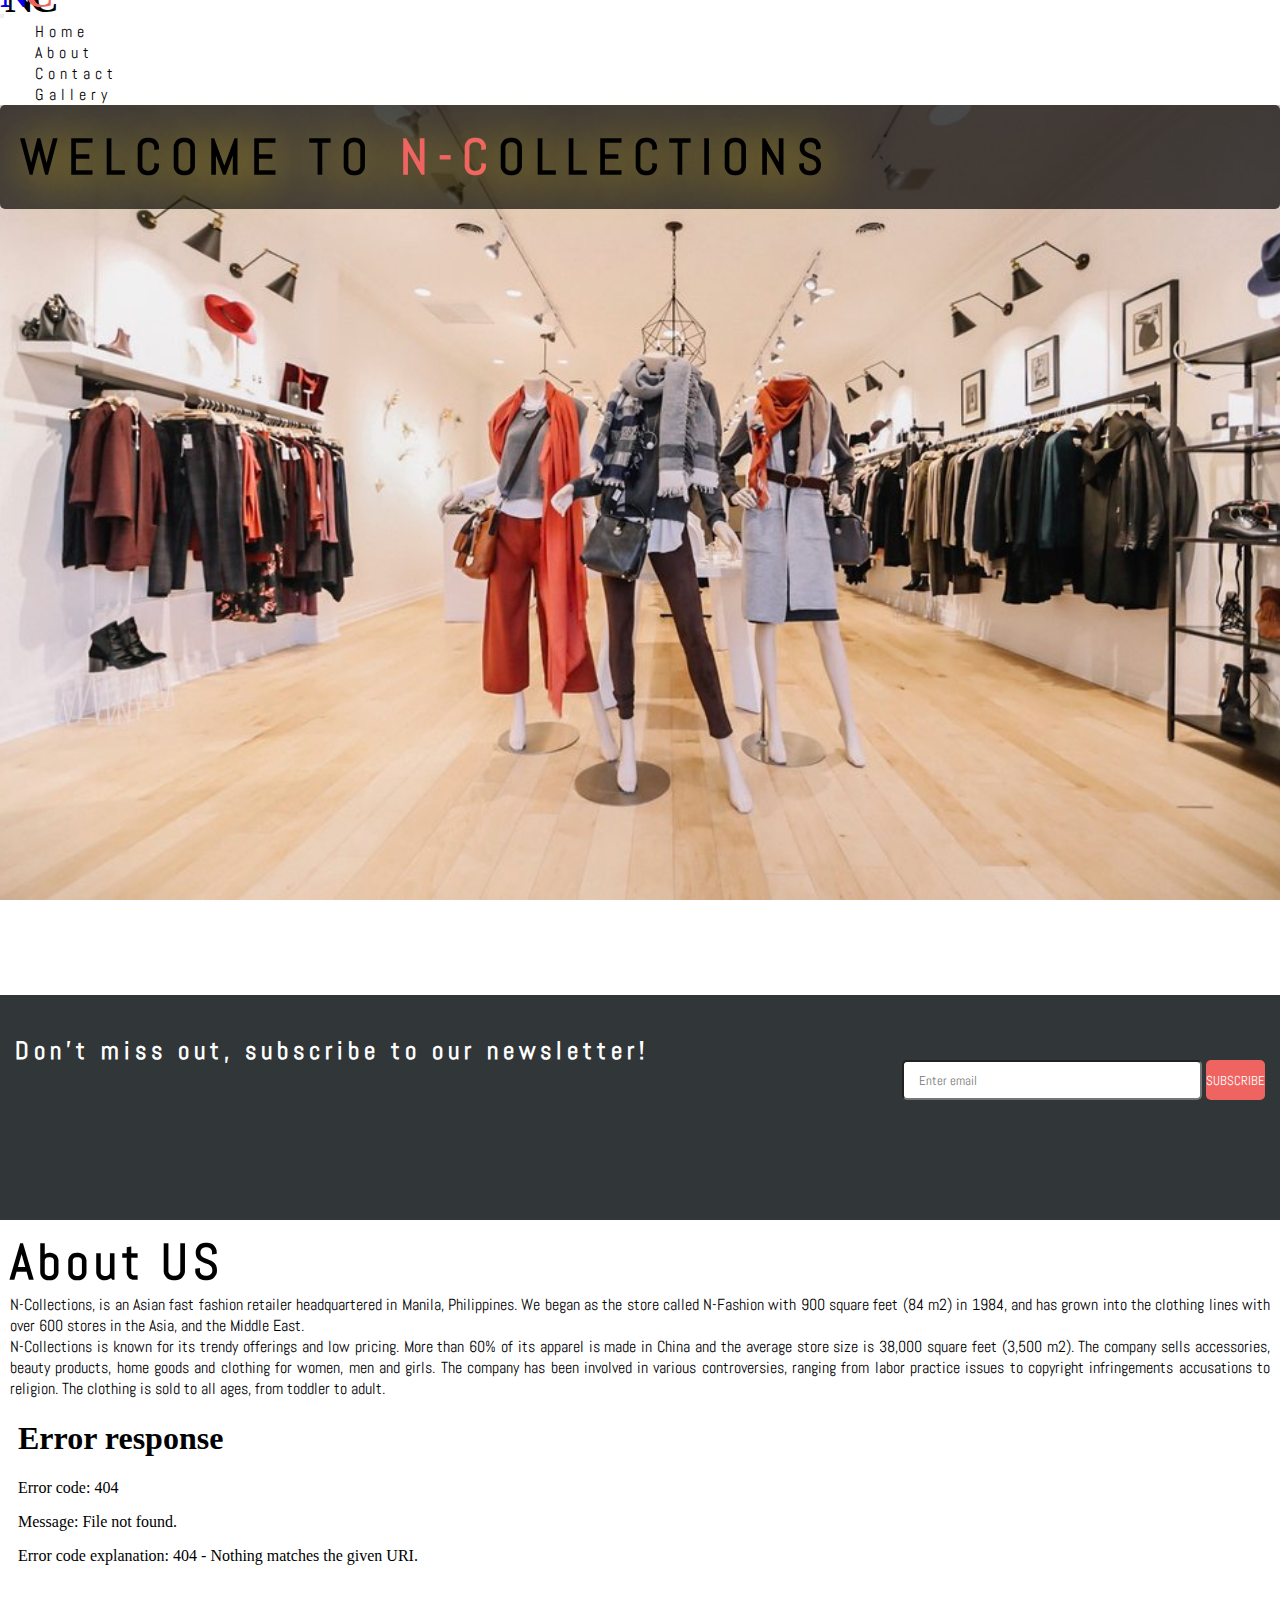
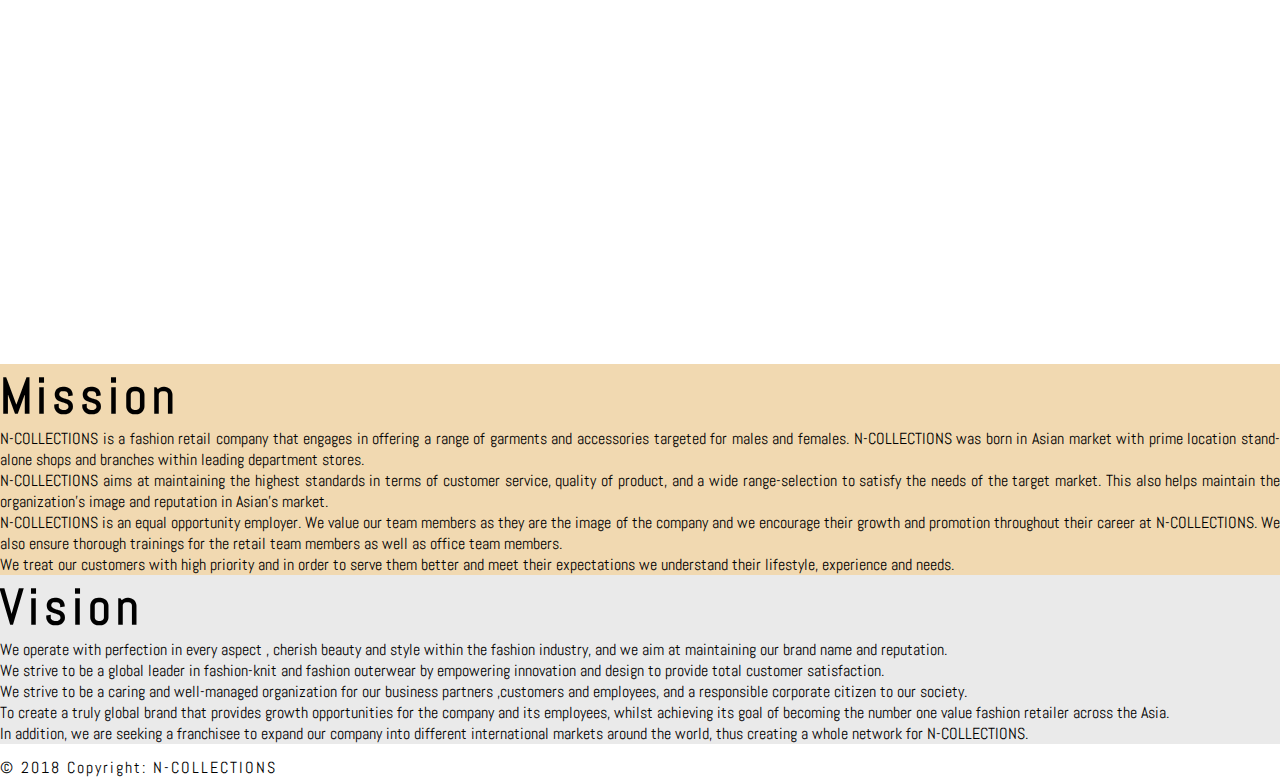
==== about.html @ 5a3eb025 "Capstone 1" ====
<!DOCTYPE html>
<html>
<head>
	<meta charset="utf-8">
    <meta name="viewport" content="width=device-width, initial-scale=1, shrink-to-fit=no">	
    <title> NC-Colletion About </title>
    <link rel="icon" type="image/jpg/png" href="assets/images/fashion/ncLogo.jpg">
	<link rel="stylesheet" href="https://stackpath.bootstrapcdn.com/bootstrap/4.1.3/css/bootstrap.min.css" integrity="sha384-MCw98/SFnGE8fJT3GXwEOngsV7Zt27NXFoaoApmYm81iuXoPkFOJwJ8ERdknLPMO" crossorigin="anonymous">
	<link rel="stylesheet" href="https://use.fontawesome.com/releases/v5.5.0/css/all.css" integrity="sha384-B4dIYHKNBt8Bc12p+WXckhzcICo0wtJAoU8YZTY5qE0Id1GSseTk6S+L3BlXeVIU" crossorigin="anonymous">
	<link href="https://fonts.googleapis.com/css?family=Roboto|Abel|Trajan|Sackers+Gothic|Tondo|Raleway|Palace+Script+MT|Sassoon" rel="stylesheet">
	<link rel="stylesheet" href="https://cdnjs.cloudflare.com/ajax/libs/animate.css/3.7.0/animate.min.css">
	<link rel="stylesheet" type="text/css" href="assets/css/styles.css">
</head>

<body>
	<nav class="navbar navbar-expand-lg bg-dark navbar-dark fixed-top">
		<a class="navbar-brand" href="index.html"><span class="nLogo">N</span><span class="brandName">C</span></a>
		<button class="navbar-toggler" type="button" data-toggle="collapse" data-target="#navbarLinks">
			<span class="navbar-toggler-icon icon"></span>
		</button>
		<div class="collapse navbar-collapse" id="navbarLinks">
			<ul class="navbar-nav ml-auto text-uppercase">
				<li class="nav-item"><a class="nav-link" href="home.html">Home</a></li>
				<li class="nav-item active"><a class="nav-link" href="about.html">About</a></li>
				<li class="nav-item"><a class="nav-link" href="contacts.html">Contact</a></li>
				<li class="nav-item"><a class="nav-link" href="gallery.html">Gallery</a></li>
			</ul>
		</div>
	</nav> 	<!--end of navigation bar-->

	<div class="container-fluid animated zoomIn delay-1s landing-page-about">
		<div class="container-fluid">
			<div class="d-flex justify-content-center align-items-center" style="height: 100vh;">
				<div class="welcome-about animated zoomIn delay-2s">
					<h1 class="text-uppercase text-light">WELCOME TO <span style="color:#EF6461;">N-C</span>OLLECTIONS</h1>
				</div>
			</div>		
		</div>
	</div>	

	<section id="quote"><!--qoute and form -->
		<div class="container">
			<h1 class="pt-4 animated bounceInRight delay-2s">Don’t miss out, subscribe to our newsletter!</h1>
			<form id="form"> 
				<input type="email" id="email"placeholder="Enter email" required="true">
				</a></button>
				<button type="submit" id="submit" class="btn button_1"><a href="https://www.freecodecamp.com/email-submit"></a> Subscribe</button>
			</form>
		</div>
	</section> <!--end of qoute and form -->

	<section class="about-us">
		<div class="container">
			<div class="row">
				<div class="col-sm-6 col-md-6 mt-5 col-lg-6">
					<h1>About US</h1>
					<p>N-Collections, is an Asian fast fashion retailer headquartered in Manila, Philippines. We began as the store called N-Fashion with 900 square feet (84 m2) in 1984, and has grown into the clothing lines with over 600 stores in the Asia, and the Middle East.</p>

					<p>N-Collections is known for its trendy offerings and low pricing. More than 60% of its apparel is made in China and the average store size is 38,000 square feet (3,500 m2). The company sells accessories, beauty products, home goods and clothing for women, men and girls. The company has been involved in various controversies, ranging from labor practice issues to copyright infringements accusations to religion. The clothing is sold to all ages, from toddler to adult.</p>
				</div>
					<div class="col-sm-6 col-md-6 mt-3 mb-5">
							<div class="embed-responsive embed-responsive-16by9 mt-5 mb-5">
								<iframe width="729" height="550" src="assets/video/vidd.mp4" frameborder="0" allow="accelerometer; encrypted-media; gyroscope; picture-in-picture" allowfullscreen></iframe>
							</div>
						<!-- <div class="embed-responsive embed-responsive-16by9 mt-5 mb-5">
							<iframe width="729" height="550" src="https://www.youtube.com/embed/I_ZffS-QOJw" frameborder="0" allow="accelerometer; autoplay; encrypted-media; gyroscope; picture-in-picture" allowfullscreen></iframe>
						</div> -->

					</div>
			</div>
		</div>
	</section>

	<section>		
		<div class="container mt-5">
			<div class="row">
				<div id="mission" class="col-sm-6 col-md-6 " >
					<h1 class="mt-5">Mission</h1>					
					<p> N-COLLECTIONS is a fashion retail company that engages in offering a range of garments and accessories targeted for males and females.  N-COLLECTIONS was born in Asian market with prime location stand-alone shops and branches within leading department stores.</p>
					<p> N-COLLECTIONS aims at maintaining the highest standards in terms of customer service, quality of product, and a wide range-selection to satisfy the needs of the target market. This also helps maintain the organization’s image and reputation in Asian's market.</p>
					<p> N-COLLECTIONS is an equal opportunity employer. We value our team members as they are the image of the company and we encourage their growth and promotion throughout their career at  N-COLLECTIONS.  We also ensure thorough trainings for the retail team members as well as office team members.</p>
					<p>We treat our customers with high priority and in order to serve them better and meet their expectations we understand their lifestyle, experience and needs.</p>
				</div> <!-- Mission -->

				<div id="vision" class="col-sm-6 col-md-6 ">
					<h1 class="mt-5">Vision</h1>
					<p>We operate with perfection in every aspect , cherish beauty and style within the fashion industry, and we aim at maintaining our brand name and 	reputation.</p>
					<p>We strive to be a global leader in fashion-knit and fashion outerwear by empowering innovation and design to provide total customer satisfaction.</p>
					<p>We strive to be a caring and well-managed organization for our business partners ,customers and employees, and a responsible corporate citizen to our society.</p>
					<p>To create a truly global brand that provides growth opportunities for the company and its employees, whilst achieving its goal of becoming the number one value fashion retailer across the Asia.</p>
					<p>In addition, we are seeking a franchisee to expand our company into different international markets around the world, thus creating a whole network for  N-COLLECTIONS.</p>
				</div> <!-- Vission -->			
			</div>			
		</div>
	</section>


	<!-- Footer -->
	<footer class="page-footer font-small pt-5">
	    <!-- Footer Elements -->
	    <div class="container-fluid">
	      <!-- Grid row-->
	       <div class="row">
	        <!-- Grid column -->
	        	<div class="col-sm-6 pt-5 pb-3 bg-dark d-flex justify-content-center align-items-center">
		          	<div class="mb-3 social-icon">	          
		            <!-- Facebook -->
		            	<a href="https://facebook.com" class="fb-ic" title="Facebook" target="_blank
			            ">
			              <i class="fab fa-facebook-f fa-lg white-text mr-md-5 mr-3 fa-2x"> </i>
			            </a>
			            <!-- Twitter -->
			            <a href="https://twitter.com" class="tw-ic" title="Twitter" target="_blank
			            ">
			            <i class="fab fa-twitter fa-lg white-text mr-md-5 mr-3 fa-2x"> </i>
			            </a>
			            <!-- Google +-->
			            <a href="https://plus.google.com/" 	class="gplus-ic" title="Google+" target="_blank
			            ">
			            <i class="fab fa-google-plus-g fa-lg white-text mr-md-5 mr-3 fa-2x"> </i>
			            </a>
			            <!--Linkedin -->
			            <a href="https://www.linkedin.com/" class="li-ic" title="Linkedin" target="_blank
			            ">
			            <i class="fab fa-linkedin-in fa-lg white-text mr-md-5 mr-3 fa-2x"> </i>
			            </a>
			            <!--Instagram-->
			            <a href="https://www.instagram.com/" class="ins-ic" title="Instagram" target="_blank
			            ">
			            <i class="fab fa-instagram fa-lg white-text mr-md-5 mr-3 fa-2x"> </i>
	           			 </a>
			            <!--Pinterest-->
			            <a href="https://www.pinterest.ph/" class="pin-ic" title="Pinterest" target="_blank
	            		">
	             		<i class="fab fa-pinterest fa-lg white-text fa-2x"> </i>
	           			 </a>
	         		 </div>
	        	</div><!-- Grid column -->
			    <div class="col-sm-6 footer-copyright bg-dark pt-5 pb-3">
			    	<p class="text-light footer-content text-center">© 2018 Copyright: N-COLLECTIONS</p>
			    </div><!-- Copyright -->
	     	</div> <!-- Grid row-->
	    </div><!-- Footer Elements -->
	</footer><!-- Footer -->

	<script src="https://code.jquery.com/jquery-3.3.1.slim.min.js" integrity="sha384-q8i/X+965DzO0rT7abK41JStQIAqVgRVzpbzo5smXKp4YfRvH+8abtTE1Pi6jizo" crossorigin="anonymous"></script>
	<script src="https://cdnjs.cloudflare.com/ajax/libs/popper.js/1.14.3/umd/popper.min.js" integrity="sha384-ZMP7rVo3mIykV+2+9J3UJ46jBk0WLaUAdn689aCwoqbBJiSnjAK/l8WvCWPIPm49" crossorigin="anonymous"></script>
	<script src="https://stackpath.bootstrapcdn.com/bootstrap/4.1.3/js/bootstrap.min.js" integrity="sha384-ChfqqxuZUCnJSK3+MXmPNIyE6ZbWh2IMqE241rYiqJxyMiZ6OW/JmZQ5stwEULTy" crossorigin="anonymous"></script>
</body>
</html>
---- assets/css/styles.css ----
* {
	font-family: Abel, Helvetica, serif;
	margin: 0;
	padding: 0;
	box-sizing: border-box;
}

p {
	color:#000;
	font-size: 16px;
}

h1 {
	font-size: 50px;
	letter-spacing: 5px;
}

h5 {
	font-size: 25px;
	letter-spacing: 5px;
}

a {
	text-decoration: none;
}

.button_1 a {
	text-decoration: none; 
	color: #fff;
}

i {
	color: #000;
	padding: 5px;
}

.landing-page {
	background: url('../images/Fashion-1/car6.jpeg')no-repeat fixed center center;
	-webkit-background-size: cover;
	-moz-background-size:cover;
	-o-background-size:cover;
	background-size: cover;
	height: 100vh;
	position: relative;
	max-width: 100%;
}

.landing-page h1 {
	color: #fff;
	font-size: 70px;
	letter-spacing: 10px;
	text-shadow: 5px 5px 50px gold;
}

.landing-page a {
	color: #fff;
	border: 2px solid #fff;
	/*text-shadow: 2px 5px 10px gold;*/
}

.landing-page a:hover {
	color: #fff;
	border: 2px solid #fff;
	background: tomato;
}

/*.navbar {
	background: #fff;
}*/

.navbar .nav-link {
	color: #000;
	margin-left: 35px;
	font-family: Abel, serif;
	letter-spacing: 5px;
}

.nLogo {
	font-family: Sassoon,serif;
	font-size: 40px;
	position: absolute;
	margin-top: -30px;
	text-shadow: 5px 5px #000;
	font-weight: bold;
}

.brandName {
	font-family: Sassoon, serif;
	color: #EF6461;
	font-size: 40px;
	position: absolute;
	margin-top: -30px;
	letter-spacing: 5px;
	position: absolute;
	margin-left: 25px;
	text-shadow: 5px 5px #000;
	font-weight: bold;
}

/*quote & forms*/
#quote{
	padding: 15px;
	margin-top: -10px;
	color: #fff;
	background: #313638;
	height: 25vh;
	width: 100%;
}

#quote h1{
	float: left;
	font-size: 25px;
	margin-top:25px;
}

#quote form{
	margin-top:50px;
	float: right;	
}

#quote input[type="email"]{
	padding: 15px;
	height: 40px;
	width: 300px;	
	border-radius: 5px;
}

.button_1 {
	height: 40px;
	margin-top: -4px;
	background: #EF6461;	
	border: 0;
	color: #fff;
	font-family: Abel, sans-serif;
	border-radius: 5px;
	text-transform: uppercase;
}

.button_1:hover {
	-moz-box-shadow: 0 0 10px #EF6461;
	-webkit-box-shadow: 0 0 10px #EF6461;
	box-shadow: 0 0 10px #EF6461;
}

.buttonHome:hover {
	-moz-box-shadow: 0 0 10px #EF6461;
	-webkit-box-shadow: 0 0 10px #EF6461;
	box-shadow: 0 0 10px #EF6461;
}

.longLine {
	background: #48D1CC;
	width: 40%;
	height: 1px;
}


.title {
	font-size: 40px;
	margin:50px 0;
	text-align: center;
	text-transform: uppercase;
}

.cardImage {
	height: 80%;
	width: 100%;
}

.card {
	margin-top: 30px;
}

.carol-slide {
	height: 100vh;
}

/*About Section*/
.landing-page-about {
	background: url('../images/Fashion-1/about.jpeg') no-repeat center center fixed;
	-webkit-background-size: cover;
	-moz-background-size:cover;
	-o-background-size:cover;
	background-size: cover;
	height: 100vh;	
}

.about-us {
	padding: 10px;
	text-align: justify;
	height: 100%;
	background: #fff;
}

.About-US p {
	text-align: justify;
	padding: 5px;
}

.welcome-about {
	background: rgba(0,0,0,.7);
	padding: 20px;
	border-radius: 5px;
}

.welcome-about h1 {
	font-size: 50px;
	letter-spacing: 10px;
	text-shadow: 5px 5px 50px gold;
}

#mission {
	background-color: rgba(228,179,99,.5);
	/*background-color: rgba(228,179,99,.5);*/
	/*height: 100%;*/
	text-align: justify;
}

#vision {
	/*background-color: rgba(239,100,97,.5);*/
	background: #eaeaea;
	/*height: 100%;*/
	/*background: #fff;*/
	text-align: justify;
}



/* contact us section*/
.contactUs-section {
	/*background: #EDEBE5;*/
	background: url('../images/Fashion-1/contact.jpeg')no-repeat fixed center center;
	-webkit-background-size: cover;
	-moz-background-size:cover;
	-o-background-size:cover;
	background-size: cover;
	height: 100vh;
}

.contactUs-section h1 {
	margin: 50px 0;
	font-size: 55px;
	text-transform: uppercase;	
	padding-top: 40px;
	color:#fff;
}

.contactUs-section p {
	color:#fff;
	font-size: 18px;
}

.box1 {
	background: rgba(228,179,99,.7);
	 height: 50vh; 
	 color:#fff;
}

.box2 {
	background: rgba(239,100,97,.7);
	height: 50vh;
	color:#fff;
}

.box3 {
	background: rgba(228,179,99,.7);
	height: 50vh;
	color:#fff;
}

.fas {
	height: 50px;
	width: 50px;
	margin-left:45%;
	color: #313638;
}

.formSection {
	background: #fff;
}

.contactUs-section-map {
	height: auto;
	/*background: #E8E9EB;*/
}

.embed-responsive-100x400px{
  padding-bottom: 400px;
  height: auto;
}

/*gallery section*/
.gallery-section {
	background: #E8E9EB;
	margin-top: 50px;
}

.modal-size {
	max-width: 30%;
}

.title {
	padding: 40px;
	/*text-transform: uppercase;*/
	font-weight: bold;
}

.galleryImg{
	/*height: 330px;
	width: 350px;*/
	border: 1px solid lightgrey;
	margin-top: 0;
	border-radius: 5px;	
}

.galleryImg:hover {
	-webkit-transform: rotate(-7deg);
	-moz-transform: rotate(-7deg);
	-o-transform: rotate(-7deg);
}

/**reviews section*/
.reviews-section {
	height: auto;
}

#logo_image_student{
	border-radius: 100%;
	max-width: 100%;
	height: auto;
}

.social-icon {
	/*margin-left: 35%;*/
	font-size:10px;
}

.fab {
	/*color: rgba(157, 213, 242, 1);*/
	color: #48D1CC;
}

.footer-copyright {
	color: #FFFAFA;
	/*background-color: rgba(38, 42, 51, .8);*/
	font-size: 15px;
	letter-spacing: 2px;
}


.hot {
	color: red;
	font-weight: bold;
}









/***********************Media Queries******************************************/
@media (max-width: 550px) {
	body {
		display: block;
	}

	.landing-page {
		background: url('../images/Fashion-1/car6.jpeg')no-repeat fixed center center;
		-webkit-background-size: cover;
		-moz-background-size:cover;
		-o-background-size:cover;
		background-size: cover;
		height: 100vh;
	}

	.landing-page h1 {
		font-size: 20px;
		letter-spacing: 5px;
		color: #fff;
		/*margin-left: 25px;*/
	}

	.landing-page a {
		color: #fff;
		border: 2px solid #fff;
		/*margin-left: 60px;*/
	}


	#quote{
		height: 300px;
		width: 100%;
		display: block;
	}

	#quote h1, /*For quotes and forms*/
	#quote form,
	#boxes .box,
	#quote button,
	.about-us{
		float: none;
		text-align: center;
		margin-left: 0;
		padding: 0;
		margin-top: 10px;
	}

	#quote button{
		display: block;
		width: 100%;
		margin-top: 5px;
	}

	#quote form {
		margin-top: 40px;
	}

	#quote form input[type="email"]{
		width: 100%;		
	}


	#quote h1 {
		font-size: 18px;
	}

	.carol-slide {
		height: 445px;
	}

	/*Mission and Vision part*/
	.about-us {
		text-align: justify;
		height: auto;
		background: #fff;
	}

	#mission {
		background: #fff;		
		background-color: rgba(228,179,99,.5);
		height: auto;
		text-align: justify;
	}

	#vision {
		background-color: rgba(239,100,97,.5);
		height: auto;
		background: #eaeaea;
		text-align: justify;
	}

	.about-us h1 {
		margin: 30px 0;
		text-transform: uppercase;
		text-align: center;
	}

	.landing-page-about {
		background: url('../images/mag/aboutSmall.jpg') no-repeat center center fixed;
		-webkit-background-size: cover;
		-moz-background-size:cover;
		-o-background-size:cover;
		height: 100vh;	
	}

	.welcome-about {
		/*border:2px solid #fff;*/
		/*background: rgba(0,0,0,.7);*/
		border-radius: 5px;
		margin-left: 0;
		text-align: justify;
		/*padding: 20px;*/
	}

	.welcome-about h1 {
		font-size: 15px;
		letter-spacing: 1px;
		text-shadow: 5px 5px 50px gold;
	}

	/* contact us section*/
	.contactUs-section {
		/*background: #EDEBE5;*/
		height: auto;
		display: block;
		max-width: 100%;
		margin-left: 0;
		padding: 0;
	}

	.box {
		height: auto;
		padding-bottom: 15px;
	}

	.box1 {
		background: rgba(228,179,99,.7);
		color:#fff;
	}

	.box2 {		
		color:#fff;
	}

	.box3 {
		background: rgba(228,179,99,.7);
		color:#fff;	
	}

	.contactUs-section h1 {
		font-size: 40px;
		margin-left: 0;
		margin-top: 30px;
		padding: 50px;
	}

	.contactUs-section p {
		font-size: 20px;
		margin-left: 0;
		padding: 0;
	}

	.contactUs-section .fas {
		margin-left:45%;
		color: #313638;
	}

	#logo_image_student{
		/*width: 0%;
		height: 30%;
		margin: 10px 25%;*/
		max-width: 100%;
		height: auto;
	}

	.section-d {
		margin-top: 20px;		
		margin-left: 0;
		padding: 0;
	}

	.gallery-section {
		margin-top: 20px;

	}

	.modalText {
		font-size: 15px;
	}

	.modal-content {
		width: 100%;
	}

	.modal-size {
		max-width: 100%;
	}

	.social-icon {
		font-size: 10px;
	}
}







/************************************************************************/

@media (width: 768px) {

	.carousel {
		height: 100%;
	}

	.carousel-item {
		height: auto;
	}

	#quote{
		height: 250px;
		width: 100%;
	}

	#quote h1, /*For quotes and forms*/
	#quote form,
	#boxes .box,
	#quote button,
	.about-us{
		float: none;
		text-align: center;
		margin-left: 0;
		padding: 0;
	}

	#quote button{
		width: 100%;
		margin-top: 10px;
	}

	#quote form input[type="email"]{
		width: 100%;
		margin-top: -30px;
	}

	#quote h1 {
		margin-top:20px;
	}


	/* contact us section*/
	.contactUs-section {
		/*background: #EDEBE5;*/
		height: 100%;
		display: block;
		max-width: 100%;
		margin-left: 0;
		padding: 50px;
	}

	.contactUs-section h1 {
		font-size: 40px;
		margin-left: 0;
		margin-top: 50px;
		padding: 60px 0;
	}

	.contactUs-section p {
		font-size: 20px;
		margin-left: 0;
		padding: 0;
		height: auto;
	}

	.box1 {
		background: rgba(228,179,99,.7);
		 height: 30vh; 
		 color:#fff;
		 margin-top: -50px;		
	}

	.box2 {		
		margin-top: -150px;	
		height: 30vh; 
		color:#fff;
		margin-top: -50px;		
	}

	.box3 {
		background: rgba(228,179,99,.7);
		height: 30vh; 
		color:#fff;
		margin-top: -50px;	;		
	}

	.fas {
		height: 50px;
		width: 50px;
		margin-top: 10px;
		margin-left:45%;
		color: #313638;
	}

	.fab {
		font-size:8px;
		margin-left: 0;
		padding: 0;
	}

}

/*************1050***********************/
/*@media (min-width: 1024px) {
*/
	/*quote & forms*/
	/*#quote{
		color: #fff;
		background: #313638;
		height: 300px;
		width: 100%;
		display: flex;	
	}

	#quote h1{
		width: 50%;
		font-size: 35px;
		text-align: justify;
		justify-content: center;
		margin-top: 75px;
		float: left;
		display: flex;	
	}

	#quote form{
		float: right;	
		margin-top: 100px;	
	}

	#quote input[type="email"]{
		height: 40px;
		border-radius: 5px;
	}

	#quote button{
		float: none;
	}
}*/
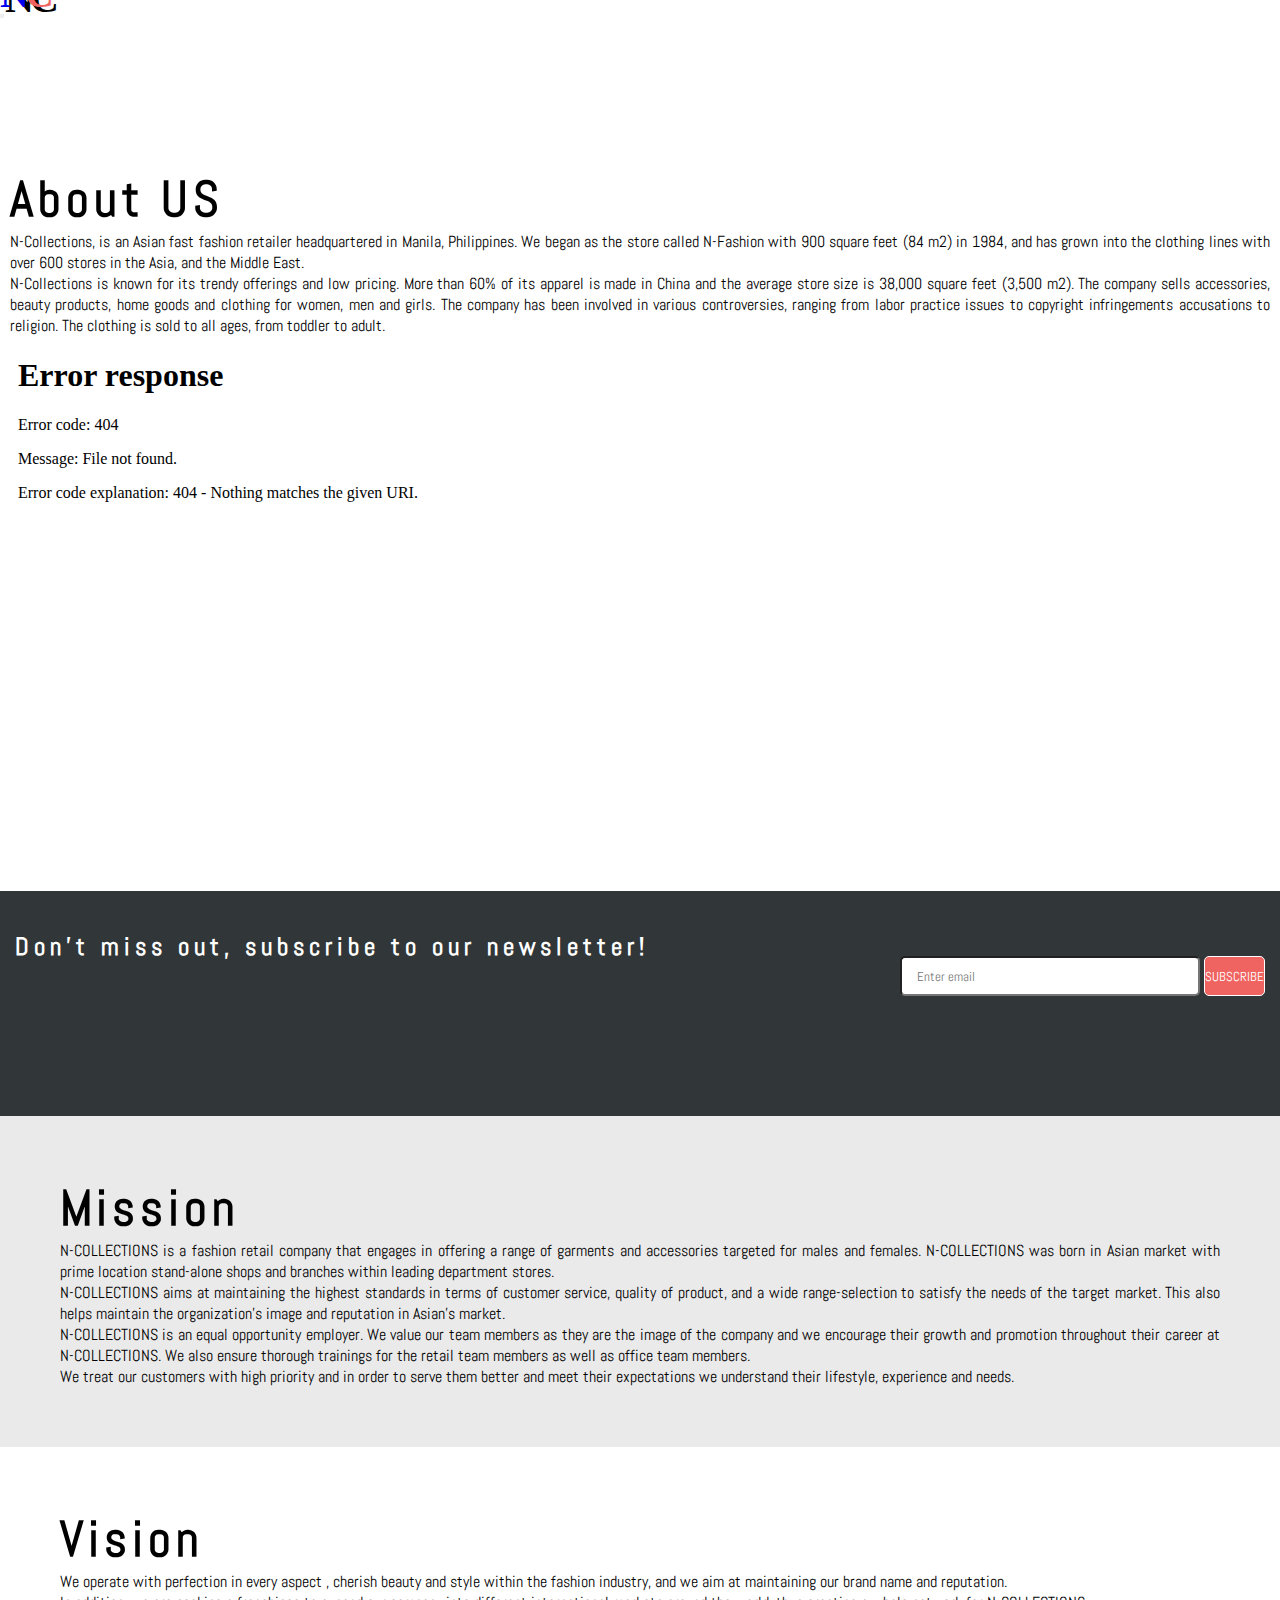
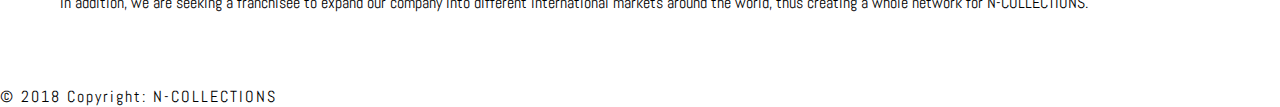
==== commit 11b17c11: "Worked on responsiveness of the page" ====
--- a/about.html
+++ b/about.html
@@ -10,6 +10,7 @@
 	<link href="https://fonts.googleapis.com/css?family=Roboto|Abel|Trajan|Sackers+Gothic|Tondo|Raleway|Palace+Script+MT|Sassoon" rel="stylesheet">
 	<link rel="stylesheet" href="https://cdnjs.cloudflare.com/ajax/libs/animate.css/3.7.0/animate.min.css">
 	<link rel="stylesheet" type="text/css" href="assets/css/styles.css">
+	<link rel="stylesheet" href="css/animate.css">
 </head>
 
 <body>
@@ -19,16 +20,16 @@
 			<span class="navbar-toggler-icon icon"></span>
 		</button>
 		<div class="collapse navbar-collapse" id="navbarLinks">
-			<ul class="navbar-nav ml-auto text-uppercase">
+			<ul class="navbar-nav ml-auto">
 				<li class="nav-item"><a class="nav-link" href="home.html">Home</a></li>
 				<li class="nav-item active"><a class="nav-link" href="about.html">About</a></li>
 				<li class="nav-item"><a class="nav-link" href="contacts.html">Contact</a></li>
 				<li class="nav-item"><a class="nav-link" href="gallery.html">Gallery</a></li>
 			</ul>
 		</div>
-	</nav> 	<!--end of navigation bar-->
+	</nav>  	<!--end of navigation bar-->
 
-	<div class="container-fluid animated zoomIn delay-1s landing-page-about">
+	<!-- <div class="container-fluid animated zoomIn delay-1s landing-page-about">
 		<div class="container-fluid">
 			<div class="d-flex justify-content-center align-items-center" style="height: 100vh;">
 				<div class="welcome-about animated zoomIn delay-2s">
@@ -36,7 +37,26 @@
 				</div>
 			</div>		
 		</div>
-	</div>	
+	</div>	 -->
+
+
+	<section class="about-us">
+		<div class="container">
+			<div class="row">
+				<div class="col-sm-6 col-md-6 mt-5 col-lg-6 mt">
+					<h1>About US</h1>
+					<p>N-Collections, is an Asian fast fashion retailer headquartered in Manila, Philippines. We began as the store called N-Fashion with 900 square feet (84 m2) in 1984, and has grown into the clothing lines with over 600 stores in the Asia, and the Middle East.</p>
+
+					<p>N-Collections is known for its trendy offerings and low pricing. More than 60% of its apparel is made in China and the average store size is 38,000 square feet (3,500 m2). The company sells accessories, beauty products, home goods and clothing for women, men and girls. The company has been involved in various controversies, ranging from labor practice issues to copyright infringements accusations to religion. The clothing is sold to all ages, from toddler to adult.</p>
+				</div>
+				<div class="col-sm-6 col-md-6 mt-3 mb-5">
+					<div class="embed-responsive embed-responsive-16by9 mt-5 mb-5">
+						<iframe width="729" height="550" src="assets/video/vidd.mp4" frameborder="0" allow="accelerometer; encrypted-media; gyroscope; picture-in-picture" allowfullscreen></iframe>
+					</div>
+				</div>
+			</div>
+		</div>
+	</section>
 
 	<section id="quote"><!--qoute and form -->
 		<div class="container">
@@ -49,46 +69,22 @@
 		</div>
 	</section> <!--end of qoute and form -->
 
-	<section class="about-us">
-		<div class="container">
-			<div class="row">
-				<div class="col-sm-6 col-md-6 mt-5 col-lg-6">
-					<h1>About US</h1>
-					<p>N-Collections, is an Asian fast fashion retailer headquartered in Manila, Philippines. We began as the store called N-Fashion with 900 square feet (84 m2) in 1984, and has grown into the clothing lines with over 600 stores in the Asia, and the Middle East.</p>
-
-					<p>N-Collections is known for its trendy offerings and low pricing. More than 60% of its apparel is made in China and the average store size is 38,000 square feet (3,500 m2). The company sells accessories, beauty products, home goods and clothing for women, men and girls. The company has been involved in various controversies, ranging from labor practice issues to copyright infringements accusations to religion. The clothing is sold to all ages, from toddler to adult.</p>
-				</div>
-					<div class="col-sm-6 col-md-6 mt-3 mb-5">
-							<div class="embed-responsive embed-responsive-16by9 mt-5 mb-5">
-								<iframe width="729" height="550" src="assets/video/vidd.mp4" frameborder="0" allow="accelerometer; encrypted-media; gyroscope; picture-in-picture" allowfullscreen></iframe>
-							</div>
-						<!-- <div class="embed-responsive embed-responsive-16by9 mt-5 mb-5">
-							<iframe width="729" height="550" src="https://www.youtube.com/embed/I_ZffS-QOJw" frameborder="0" allow="accelerometer; autoplay; encrypted-media; gyroscope; picture-in-picture" allowfullscreen></iframe>
-						</div> -->
-
-					</div>
-			</div>
-		</div>
-	</section>
 
 	<section>		
-		<div class="container mt-5">
+		<div class="container-fluid mt-5">
 			<div class="row">
-				<div id="mission" class="col-sm-6 col-md-6 " >
-					<h1 class="mt-5">Mission</h1>					
+				<div id="mission" class="col-lg-7 col-md-6 " >
+					<h1 class="mt-5 text-left">Mission</h1>					
 					<p> N-COLLECTIONS is a fashion retail company that engages in offering a range of garments and accessories targeted for males and females.  N-COLLECTIONS was born in Asian market with prime location stand-alone shops and branches within leading department stores.</p>
 					<p> N-COLLECTIONS aims at maintaining the highest standards in terms of customer service, quality of product, and a wide range-selection to satisfy the needs of the target market. This also helps maintain the organization’s image and reputation in Asian's market.</p>
 					<p> N-COLLECTIONS is an equal opportunity employer. We value our team members as they are the image of the company and we encourage their growth and promotion throughout their career at  N-COLLECTIONS.  We also ensure thorough trainings for the retail team members as well as office team members.</p>
 					<p>We treat our customers with high priority and in order to serve them better and meet their expectations we understand their lifestyle, experience and needs.</p>
 				</div> <!-- Mission -->
 
-				<div id="vision" class="col-sm-6 col-md-6 ">
+				<div id="vision" class="col-lg-5 col-md-6">
 					<h1 class="mt-5">Vision</h1>
-					<p>We operate with perfection in every aspect , cherish beauty and style within the fashion industry, and we aim at maintaining our brand name and 	reputation.</p>
-					<p>We strive to be a global leader in fashion-knit and fashion outerwear by empowering innovation and design to provide total customer satisfaction.</p>
-					<p>We strive to be a caring and well-managed organization for our business partners ,customers and employees, and a responsible corporate citizen to our society.</p>
-					<p>To create a truly global brand that provides growth opportunities for the company and its employees, whilst achieving its goal of becoming the number one value fashion retailer across the Asia.</p>
-					<p>In addition, we are seeking a franchisee to expand our company into different international markets around the world, thus creating a whole network for  N-COLLECTIONS.</p>
+					<p>We operate with perfection in every aspect , cherish beauty and style within the fashion industry, and we aim at maintaining our brand name and reputation.</p>
+					<p>In addition, we are seeking a franchisee to expand our company into different international markets around the world, thus creating a whole network for N-COLLECTIONS.</p>
 				</div> <!-- Vission -->			
 			</div>			
 		</div>
--- a/assets/css/styles.css
+++ b/assets/css/styles.css
@@ -65,14 +65,20 @@
 }
 
 /*.navbar {
-	background: #fff;
+	background: rgba(0,0,0,.7);
 }*/
 
 .navbar .nav-link {
-	color: #000;
-	margin-left: 35px;
+	color: #fff;
 	font-family: Abel, serif;
-	letter-spacing: 5px;
+	font-size: 15px;
+	margin-left: 7px;
+	margin-right: 7px;
+}
+
+.navbar .active {
+	border: 1px solid #fff;
+	border-radius: 5px;
 }
 
 .nLogo {
@@ -134,6 +140,7 @@
 	font-family: Abel, sans-serif;
 	border-radius: 5px;
 	text-transform: uppercase;
+	border: 1px solid #fff;
 }
 
 .button_1:hover {
@@ -149,7 +156,8 @@
 }
 
 .longLine {
-	background: #48D1CC;
+	/*background: #48D1CC;*/
+	background: #EF6461;
 	width: 40%;
 	height: 1px;
 }
@@ -190,6 +198,7 @@
 	text-align: justify;
 	height: 100%;
 	background: #fff;
+	margin-top: 50px;
 }
 
 .About-US p {
@@ -210,18 +219,21 @@
 }
 
 #mission {
-	background-color: rgba(228,179,99,.5);
+	/*background-color: rgba(228,179,99,.5);*/
+	background: #eaeaea;
 	/*background-color: rgba(228,179,99,.5);*/
 	/*height: 100%;*/
 	text-align: justify;
+	padding: 60px;
 }
 
 #vision {
 	/*background-color: rgba(239,100,97,.5);*/
-	background: #eaeaea;
+	/*background: #eaeaea;*/
 	/*height: 100%;*/
-	/*background: #fff;*/
+	background: #fff;
 	text-align: justify;
+	padding: 60px;
 }
 
 
@@ -229,7 +241,7 @@
 /* contact us section*/
 .contactUs-section {
 	/*background: #EDEBE5;*/
-	background: url('../images/Fashion-1/contact.jpeg')no-repeat fixed center center;
+	background: url('../images/Fashion-1/car0.jpeg')no-repeat fixed center center;
 	-webkit-background-size: cover;
 	-moz-background-size:cover;
 	-o-background-size:cover;
@@ -295,9 +307,9 @@
 	margin-top: 50px;
 }
 
-.modal-size {
-	max-width: 30%;
-}
+/*.modal-size {
+	max-width: 50%;
+}*/
 
 .title {
 	padding: 40px;
@@ -312,12 +324,12 @@
 	margin-top: 0;
 	border-radius: 5px;	
 }
-
+/*
 .galleryImg:hover {
 	-webkit-transform: rotate(-7deg);
 	-moz-transform: rotate(-7deg);
 	-o-transform: rotate(-7deg);
-}
+}*/
 
 /**reviews section*/
 .reviews-section {
@@ -337,7 +349,7 @@
 
 .fab {
 	/*color: rgba(157, 213, 242, 1);*/
-	color: #48D1CC;
+	color: #EF6461;
 }
 
 .footer-copyright {
@@ -555,9 +567,6 @@
 		width: 100%;
 	}
 
-	.modal-size {
-		max-width: 100%;
-	}
 
 	.social-icon {
 		font-size: 10px;
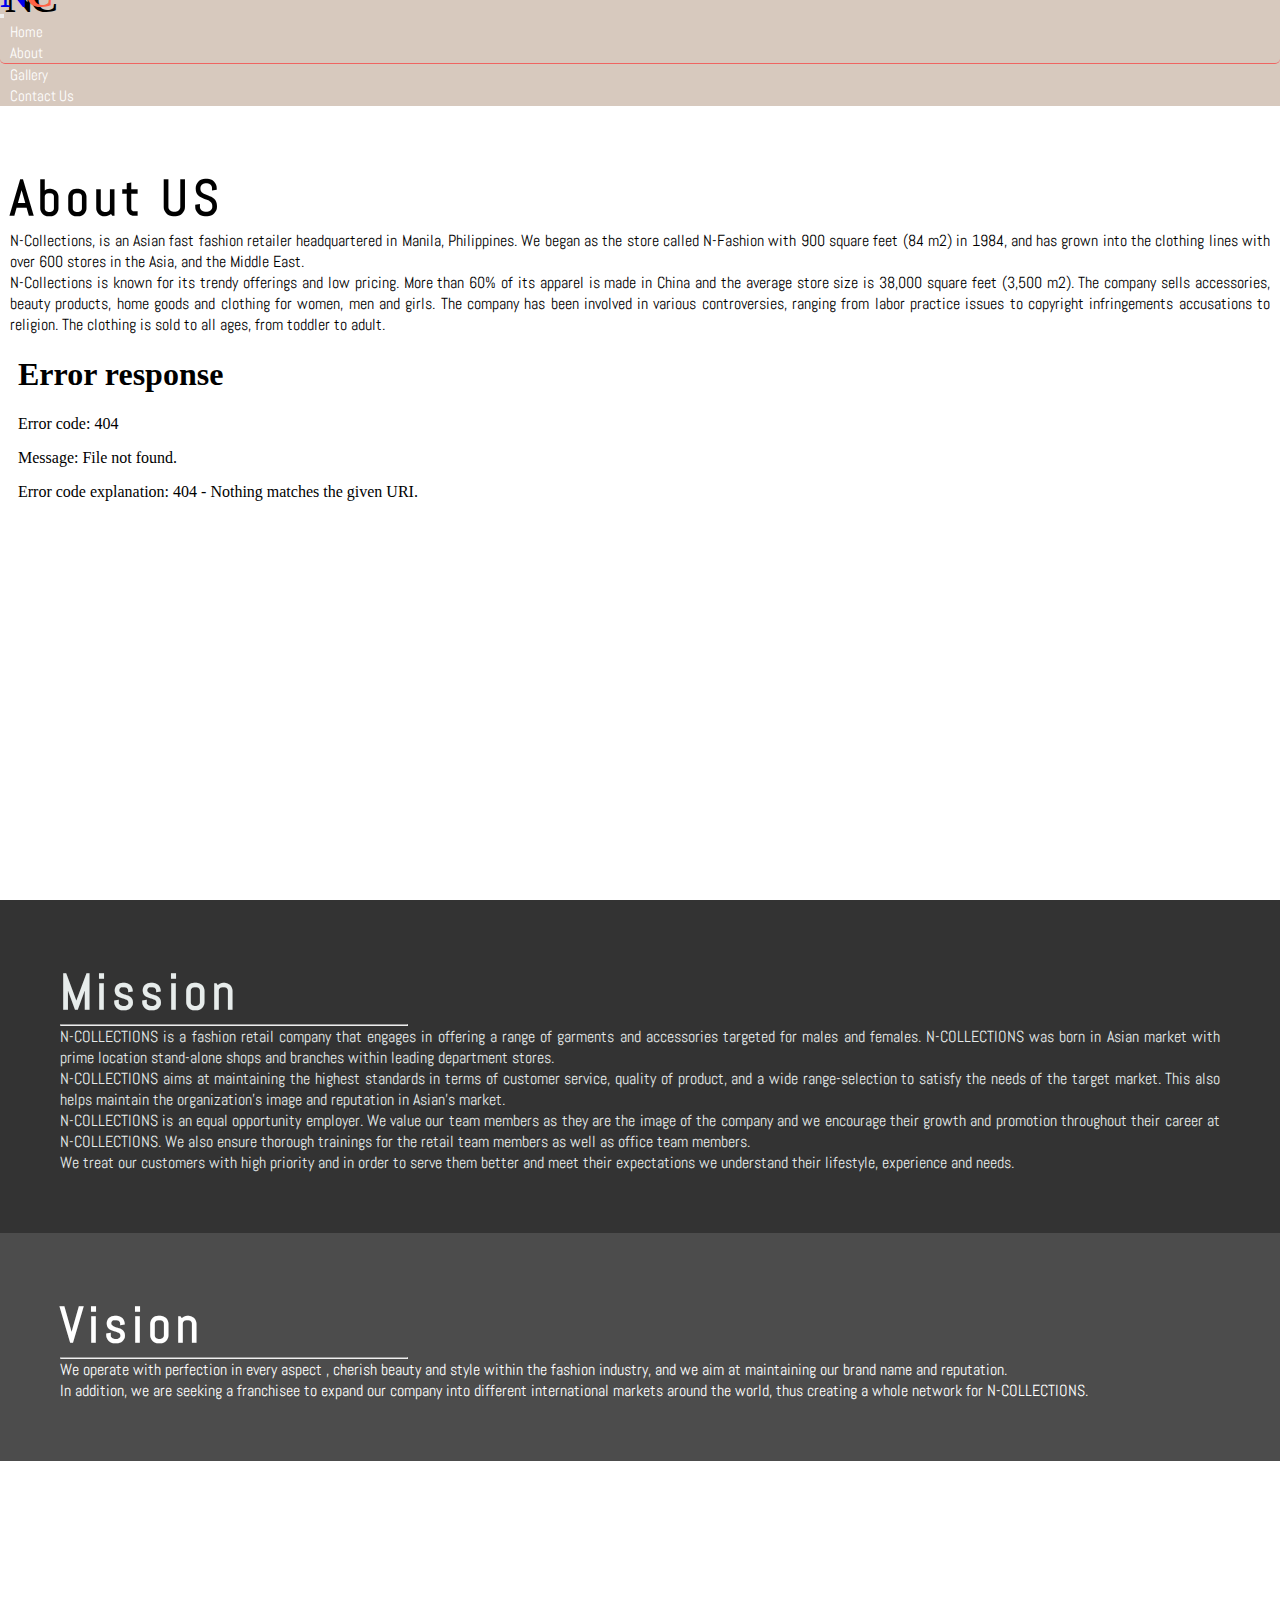
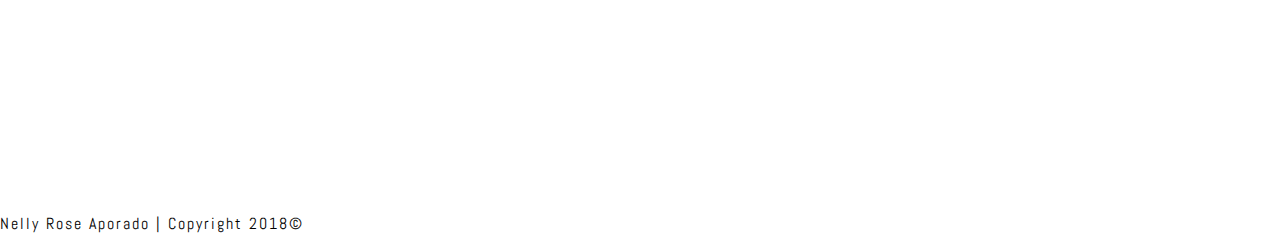
==== commit f8dc1005: "Added styles and responsiveness" ====
--- a/about.html
+++ b/about.html
@@ -23,8 +23,8 @@
 			<ul class="navbar-nav ml-auto">
 				<li class="nav-item"><a class="nav-link" href="home.html">Home</a></li>
 				<li class="nav-item active"><a class="nav-link" href="about.html">About</a></li>
-				<li class="nav-item"><a class="nav-link" href="contacts.html">Contact</a></li>
 				<li class="nav-item"><a class="nav-link" href="gallery.html">Gallery</a></li>
+				<li class="nav-item"><a class="nav-link" href="contacts.html">Contact Us</a></li>
 			</ul>
 		</div>
 	</nav>  	<!--end of navigation bar-->
@@ -58,7 +58,7 @@
 		</div>
 	</section>
 
-	<section id="quote"><!--qoute and form -->
+	<!-- <section id="quote">
 		<div class="container">
 			<h1 class="pt-4 animated bounceInRight delay-2s">Don’t miss out, subscribe to our newsletter!</h1>
 			<form id="form"> 
@@ -67,14 +67,28 @@
 				<button type="submit" id="submit" class="btn button_1"><a href="https://www.freecodecamp.com/email-submit"></a> Subscribe</button>
 			</form>
 		</div>
-	</section> <!--end of qoute and form -->
+	</section>  --><!--end of qoute and form -->
+	<!-- <section class="mini_about_section">
+		<div class="container">
+			<div class="row">
+				<div class="col-sm-6 col-md-12 col-lg-6 text-dark mt-3">
+					<h4><strong>Design</strong> & <strong>Travel</strong></h4>
+				</div>
+				<div class="col-sm-6 text-dark">
+					<!-- <h3>N-Collections</h3> -->
+					<!--<p class="mt-3"><strong>N-Collections</strong> celebrates artists, designers, and entrepreneurs while exploring the history of design through travel.</p>					
+				</div>
+			</div>
+		</div>
+	</section> -->
 
 
-	<section>		
-		<div class="container-fluid mt-5">
+	<section class="misvis">		
+		<div class="container-fluid">
 			<div class="row">
 				<div id="mission" class="col-lg-7 col-md-6 " >
-					<h1 class="mt-5 text-left">Mission</h1>					
+					<h1 class="mt-5 text-left">Mission</h1>	
+					<hr class="longLine mb-5">				
 					<p> N-COLLECTIONS is a fashion retail company that engages in offering a range of garments and accessories targeted for males and females.  N-COLLECTIONS was born in Asian market with prime location stand-alone shops and branches within leading department stores.</p>
 					<p> N-COLLECTIONS aims at maintaining the highest standards in terms of customer service, quality of product, and a wide range-selection to satisfy the needs of the target market. This also helps maintain the organization’s image and reputation in Asian's market.</p>
 					<p> N-COLLECTIONS is an equal opportunity employer. We value our team members as they are the image of the company and we encourage their growth and promotion throughout their career at  N-COLLECTIONS.  We also ensure thorough trainings for the retail team members as well as office team members.</p>
@@ -83,6 +97,7 @@
 
 				<div id="vision" class="col-lg-5 col-md-6">
 					<h1 class="mt-5">Vision</h1>
+					<hr class="longLine mb-5">	
 					<p>We operate with perfection in every aspect , cherish beauty and style within the fashion industry, and we aim at maintaining our brand name and reputation.</p>
 					<p>In addition, we are seeking a franchisee to expand our company into different international markets around the world, thus creating a whole network for N-COLLECTIONS.</p>
 				</div> <!-- Vission -->			
@@ -92,7 +107,7 @@
 
 
 	<!-- Footer -->
-	<footer class="page-footer font-small pt-5">
+	<footer class="page-footer font-small">
 	    <!-- Footer Elements -->
 	    <div class="container-fluid">
 	      <!-- Grid row-->
@@ -133,7 +148,7 @@
 	         		 </div>
 	        	</div><!-- Grid column -->
 			    <div class="col-sm-6 footer-copyright bg-dark pt-5 pb-3">
-			    	<p class="text-light footer-content text-center">© 2018 Copyright: N-COLLECTIONS</p>
+			    	<p class="text-light footer-content text-center">Nelly Rose Aporado | Copyright 2018©</p>
 			    </div><!-- Copyright -->
 	     	</div> <!-- Grid row-->
 	    </div><!-- Footer Elements -->
--- a/assets/css/styles.css
+++ b/assets/css/styles.css
@@ -64,20 +64,19 @@
 	background: tomato;
 }
 
-/*.navbar {
-	background: rgba(0,0,0,.7);
-}*/
+.navbar {
+	background: #D7C9BE;
+}
 
 .navbar .nav-link {
 	color: #fff;
 	font-family: Abel, serif;
 	font-size: 15px;
-	margin-left: 7px;
-	margin-right: 7px;
+	margin: 10px;
 }
 
 .navbar .active {
-	border: 1px solid #fff;
+	border-bottom:  1px solid #EF6461;
 	border-radius: 5px;
 }
 
@@ -92,7 +91,7 @@
 
 .brandName {
 	font-family: Sassoon, serif;
-	color: #EF6461;
+	color: rgb(255,99,71);
 	font-size: 40px;
 	position: absolute;
 	margin-top: -30px;
@@ -134,13 +133,14 @@
 .button_1 {
 	height: 40px;
 	margin-top: -4px;
-	background: #EF6461;	
+	background: rgb(255,99,71);
 	border: 0;
 	color: #fff;
 	font-family: Abel, sans-serif;
 	border-radius: 5px;
 	text-transform: uppercase;
 	border: 1px solid #fff;
+	letter-spacing: 3px;
 }
 
 .button_1:hover {
@@ -158,7 +158,7 @@
 .longLine {
 	/*background: #48D1CC;*/
 	background: #EF6461;
-	width: 40%;
+	width: 30%;
 	height: 1px;
 }
 
@@ -201,6 +201,13 @@
 	margin-top: 50px;
 }
 
+
+.mini_about_section {
+	background: #313638;
+	padding: 50px;
+}
+
+
 .About-US p {
 	text-align: justify;
 	padding: 5px;
@@ -220,28 +227,51 @@
 
 #mission {
 	/*background-color: rgba(228,179,99,.5);*/
-	background: #eaeaea;
+	/*background: #eaeaea;*/
 	/*background-color: rgba(228,179,99,.5);*/
 	/*height: 100%;*/
+	background: rgba(0,0,0,.8);
+	/*background: #5F605E;*/
 	text-align: justify;
 	padding: 60px;
+	color: #E7ECEB;	
+}
+
+#mission > p {
+	color: #E7ECEB;	
 }
 
 #vision {
 	/*background-color: rgba(239,100,97,.5);*/
 	/*background: #eaeaea;*/
 	/*height: 100%;*/
-	background: #fff;
+	background: rgba(0,0,0,.7);
 	text-align: justify;
 	padding: 60px;
-}
+	color: #fff;
+}
+
+#vision > p{
+	color: #fff;
+}
+
+.misvis{
+	background: url('https://images.pexels.com/photos/1036856/pexels-photo-1036856.jpeg?auto=compress&cs=tinysrgb&dpr=2&h=650&w=940')no-repeat fixed center center;
+	-webkit-background-size: cover;
+	-moz-background-size:cover;
+	-o-background-size:cover;
+	background-size: cover;
+	/*background: #eaeaea;*/
+	height: 100vh;
+	color: #2D2D2D;
+	}
 
 
 
 /* contact us section*/
 .contactUs-section {
 	/*background: #EDEBE5;*/
-	background: url('../images/Fashion-1/car0.jpeg')no-repeat fixed center center;
+	background: url('https://images.pexels.com/photos/348530/pexels-photo-348530.jpeg?auto=compress&cs=tinysrgb&dpr=2&h=650&w=940')no-repeat fixed center center;
 	-webkit-background-size: cover;
 	-moz-background-size:cover;
 	-o-background-size:cover;
@@ -249,42 +279,51 @@
 	height: 100vh;
 }
 
-.contactUs-section h1 {
+.contactUs-section h1{
+	margin-top: 100px;
 	margin: 50px 0;
 	font-size: 55px;
 	text-transform: uppercase;	
 	padding-top: 40px;
-	color:#fff;
-}
-
+	color: #fff;
+	/*color:#2E2E2E;*/
+}
+
+.contactUs-section h4 {
+	font-size: 22px;
+	color: #fff;
+}
 .contactUs-section p {
-	color:#fff;
 	font-size: 18px;
+	color: #fff;
 }
 
 .box1 {
-	background: rgba(228,179,99,.7);
-	 height: 50vh; 
-	 color:#fff;
-}
+/*	background: #FBF4C6;*/
+	/*background: rgba(228,179,99,.5);*/
+	background: rgba(0,0,0,.5);
+	 height: 50vh;
+}
+
 
 .box2 {
-	background: rgba(239,100,97,.7);
+	/*background: rgba(239,100,97,.5);*/
+	background: rgba(255,99,71,0.5);
+	/*background: #D7C9BE;*/
 	height: 50vh;
-	color:#fff;
-}
-
-.box3 {
-	background: rgba(228,179,99,.7);
-	height: 50vh;
-	color:#fff;
+}
+
+
+.box3 > p {
+	color: #080808;
 }
 
 .fas {
 	height: 50px;
 	width: 50px;
 	margin-left:45%;
-	color: #313638;
+	/*color: #313638;*/
+	color: #fff;
 }
 
 .formSection {
@@ -349,7 +388,8 @@
 
 .fab {
 	/*color: rgba(157, 213, 242, 1);*/
-	color: #EF6461;
+	/*color: #EF6461;*/
+	color: #fff;
 }
 
 .footer-copyright {
@@ -364,7 +404,6 @@
 	color: red;
 	font-weight: bold;
 }
-
 
 
 
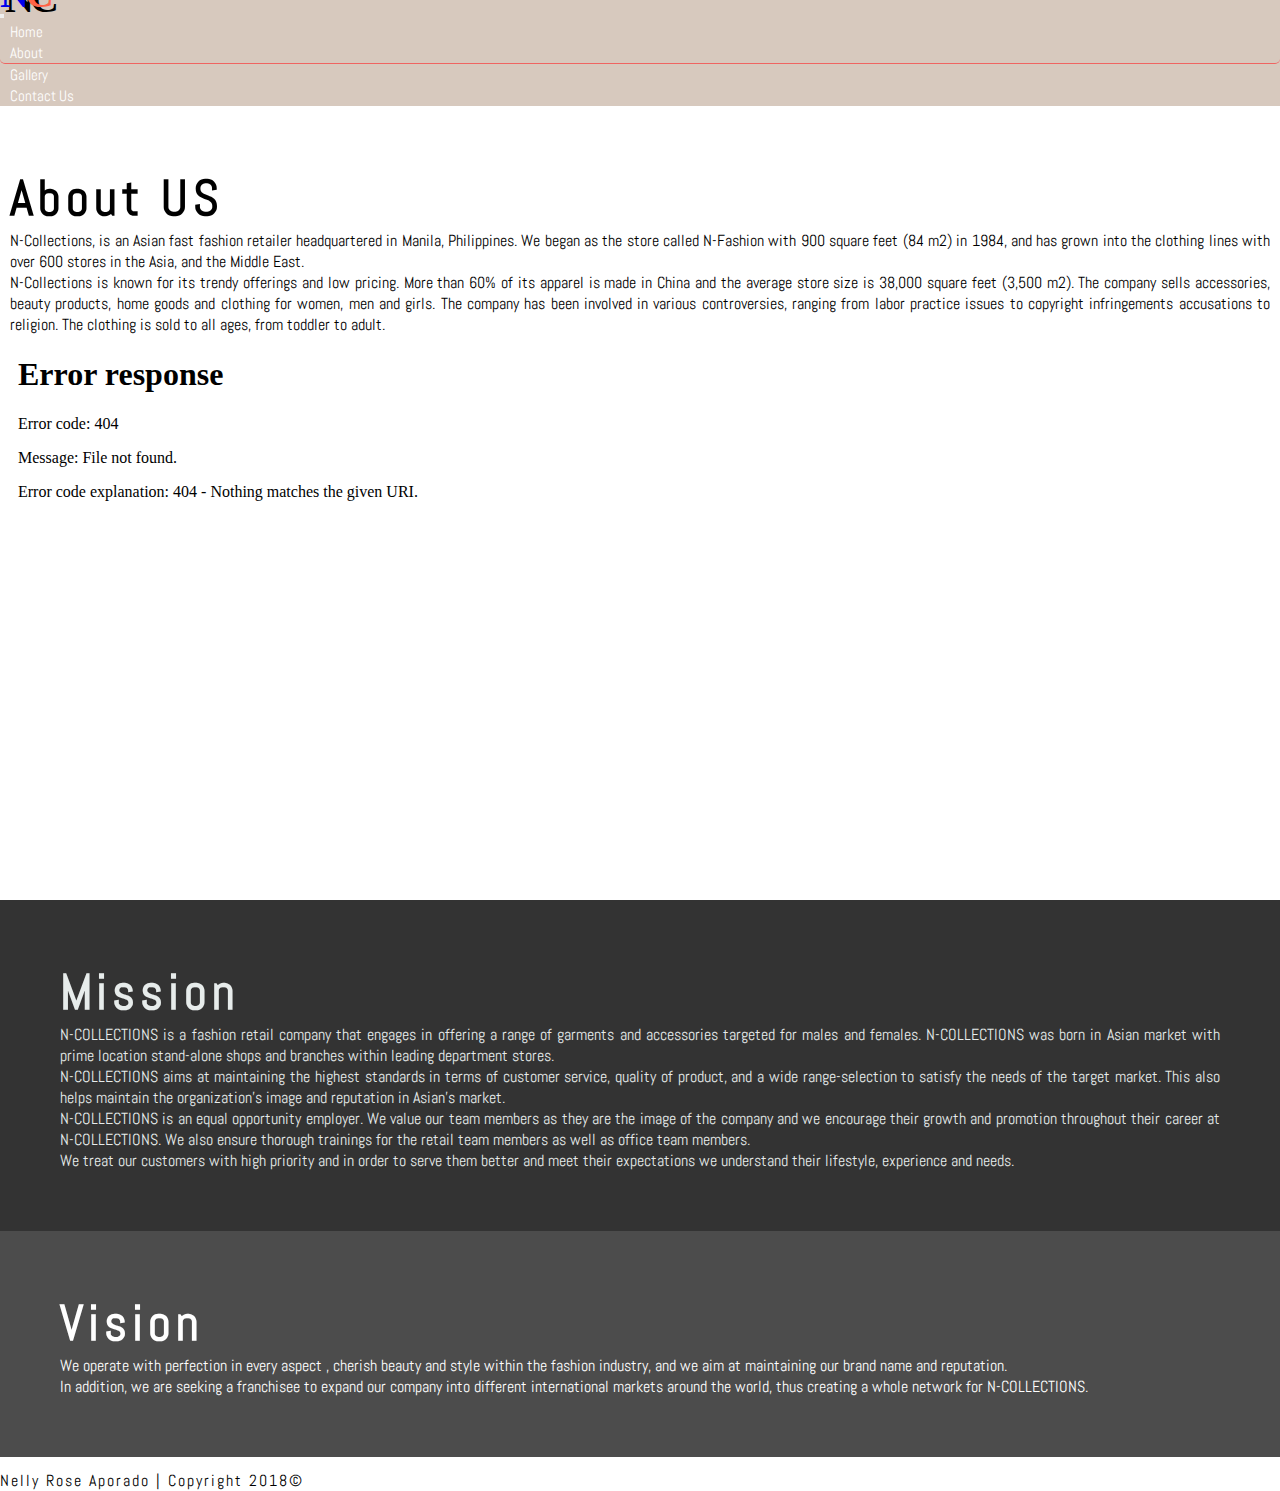
==== commit 5b8b5e8c: "Change some images and cols" ====
--- a/about.html
+++ b/about.html
@@ -43,13 +43,13 @@
 	<section class="about-us">
 		<div class="container">
 			<div class="row">
-				<div class="col-sm-6 col-md-6 mt-5 col-lg-6 mt">
+				<div class="col-sm-12 col-md-12 mt-5 col-lg-6 mt">
 					<h1>About US</h1>
 					<p>N-Collections, is an Asian fast fashion retailer headquartered in Manila, Philippines. We began as the store called N-Fashion with 900 square feet (84 m2) in 1984, and has grown into the clothing lines with over 600 stores in the Asia, and the Middle East.</p>
 
 					<p>N-Collections is known for its trendy offerings and low pricing. More than 60% of its apparel is made in China and the average store size is 38,000 square feet (3,500 m2). The company sells accessories, beauty products, home goods and clothing for women, men and girls. The company has been involved in various controversies, ranging from labor practice issues to copyright infringements accusations to religion. The clothing is sold to all ages, from toddler to adult.</p>
 				</div>
-				<div class="col-sm-6 col-md-6 mt-3 mb-5">
+				<div class="col-sm-12 col-md-12 mt-5 col-lg-6">
 					<div class="embed-responsive embed-responsive-16by9 mt-5 mb-5">
 						<iframe width="729" height="550" src="assets/video/vidd.mp4" frameborder="0" allow="accelerometer; encrypted-media; gyroscope; picture-in-picture" allowfullscreen></iframe>
 					</div>
@@ -86,18 +86,18 @@
 	<section class="misvis">		
 		<div class="container-fluid">
 			<div class="row">
-				<div id="mission" class="col-lg-7 col-md-6 " >
+				<div id="mission" class="col-lg-7 col-md-12 col-sm-12 " >
 					<h1 class="mt-5 text-left">Mission</h1>	
-					<hr class="longLine mb-5">				
+					<!-- <hr class="longLine mb-5">		 -->		
 					<p> N-COLLECTIONS is a fashion retail company that engages in offering a range of garments and accessories targeted for males and females.  N-COLLECTIONS was born in Asian market with prime location stand-alone shops and branches within leading department stores.</p>
 					<p> N-COLLECTIONS aims at maintaining the highest standards in terms of customer service, quality of product, and a wide range-selection to satisfy the needs of the target market. This also helps maintain the organization’s image and reputation in Asian's market.</p>
 					<p> N-COLLECTIONS is an equal opportunity employer. We value our team members as they are the image of the company and we encourage their growth and promotion throughout their career at  N-COLLECTIONS.  We also ensure thorough trainings for the retail team members as well as office team members.</p>
 					<p>We treat our customers with high priority and in order to serve them better and meet their expectations we understand their lifestyle, experience and needs.</p>
 				</div> <!-- Mission -->
 
-				<div id="vision" class="col-lg-5 col-md-6">
+				<div id="vision" class="col-lg-5 col-md-12 col-sm-12">
 					<h1 class="mt-5">Vision</h1>
-					<hr class="longLine mb-5">	
+					<!-- <hr class="longLine mb-5">	 -->
 					<p>We operate with perfection in every aspect , cherish beauty and style within the fashion industry, and we aim at maintaining our brand name and reputation.</p>
 					<p>In addition, we are seeking a franchisee to expand our company into different international markets around the world, thus creating a whole network for N-COLLECTIONS.</p>
 				</div> <!-- Vission -->			
--- a/assets/css/styles.css
+++ b/assets/css/styles.css
@@ -158,7 +158,7 @@
 .longLine {
 	/*background: #48D1CC;*/
 	background: #EF6461;
-	width: 30%;
+	width: 35%;
 	height: 1px;
 }
 
@@ -262,7 +262,7 @@
 	-o-background-size:cover;
 	background-size: cover;
 	/*background: #eaeaea;*/
-	height: 100vh;
+	height: auto;
 	color: #2D2D2D;
 	}
 
@@ -490,16 +490,16 @@
 	}
 
 	#mission {
-		background: #fff;		
-		background-color: rgba(228,179,99,.5);
+		/*background: #fff;	*/	
+		background: rgba(0,0,0,.8);
 		height: auto;
 		text-align: justify;
 	}
 
 	#vision {
-		background-color: rgba(239,100,97,.5);
+		background: rgba(0,0,0,.7);
 		height: auto;
-		background: #eaeaea;
+		/*background: #eaeaea;*/
 		text-align: justify;
 	}
 
@@ -509,13 +509,13 @@
 		text-align: center;
 	}
 
-	.landing-page-about {
+	/*.landing-page-about {
 		background: url('../images/mag/aboutSmall.jpg') no-repeat center center fixed;
 		-webkit-background-size: cover;
 		-moz-background-size:cover;
 		-o-background-size:cover;
 		height: 100vh;	
-	}
+	}*/
 
 	.welcome-about {
 		/*border:2px solid #fff;*/
